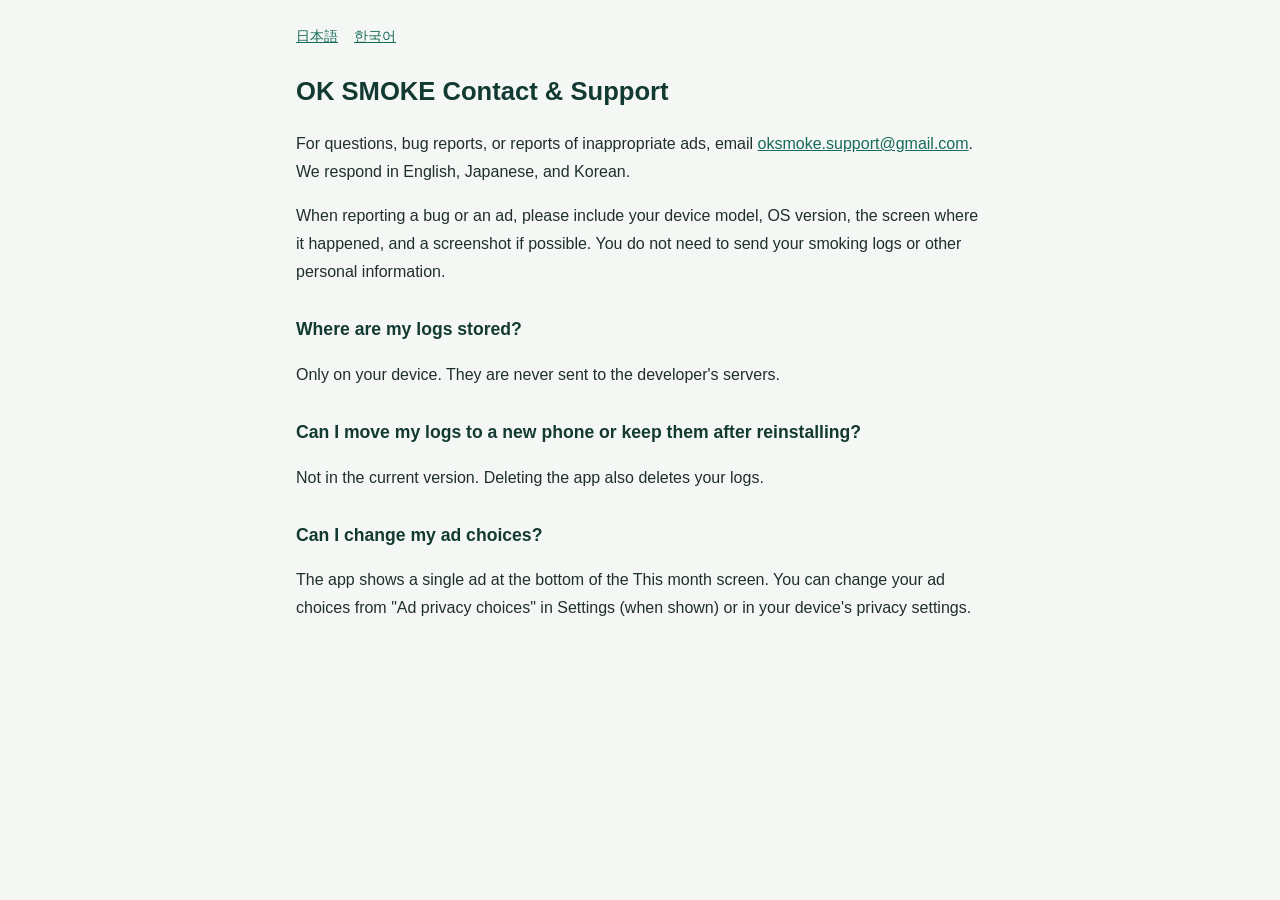
==== ok-smoke/en/support.html @ 362221d2 "feat(ok-smoke): プライバシーポリシー・サポートページとapp-ads.txtを公開 OK SMOKEのストア登録に必要な公開ページを配置する。 正本は no_smoking リポジトリ" ====
<!doctype html>
<html lang="en">
<head>
<meta charset="utf-8">
<meta name="viewport" content="width=device-width, initial-scale=1">
<title>OK SMOKE Contact &amp; Support</title>
<link rel="stylesheet" href="../style.css">
</head>
<body>
<main>
<nav aria-label="Other languages"><a href="../ja/support.html" hreflang="ja">日本語</a> <a href="../ko/support.html" hreflang="ko">한국어</a></nav>
<h1>OK SMOKE Contact &amp; Support</h1>

<p>For questions, bug reports, or reports of inappropriate ads, email <a href="mailto:oksmoke.support@gmail.com">oksmoke.support@gmail.com</a>. We respond in English, Japanese, and Korean.</p><p>When reporting a bug or an ad, please include your device model, OS version, the screen where it happened, and a screenshot if possible. You do not need to send your smoking logs or other personal information.</p><h2>Where are my logs stored?</h2><p>Only on your device. They are never sent to the developer's servers.</p><h2>Can I move my logs to a new phone or keep them after reinstalling?</h2><p>Not in the current version. Deleting the app also deletes your logs.</p><h2>Can I change my ad choices?</h2><p>The app shows a single ad at the bottom of the This month screen. You can change your ad choices from "Ad privacy choices" in Settings (when shown) or in your device's privacy settings.</p>
</main>
</body>
</html>
---- ok-smoke/style.css ----
*{box-sizing:border-box}body{margin:0;font-family:-apple-system,BlinkMacSystemFont,"Hiragino Sans","Apple SD Gothic Neo",sans-serif;line-height:1.75;color:#1f2f2b;background:#f5f7f4}main{max-width:720px;margin:0 auto;padding:24px 16px 48px}h1{color:#123a32;font-size:1.6rem;margin:0 0 4px}h2{color:#123a32;font-size:1.1rem;margin:28px 0 8px}a{color:#176b5b}.meta{color:#687773;font-size:.9rem}nav{font-size:.9rem;margin-bottom:20px}nav a{margin-right:12px}
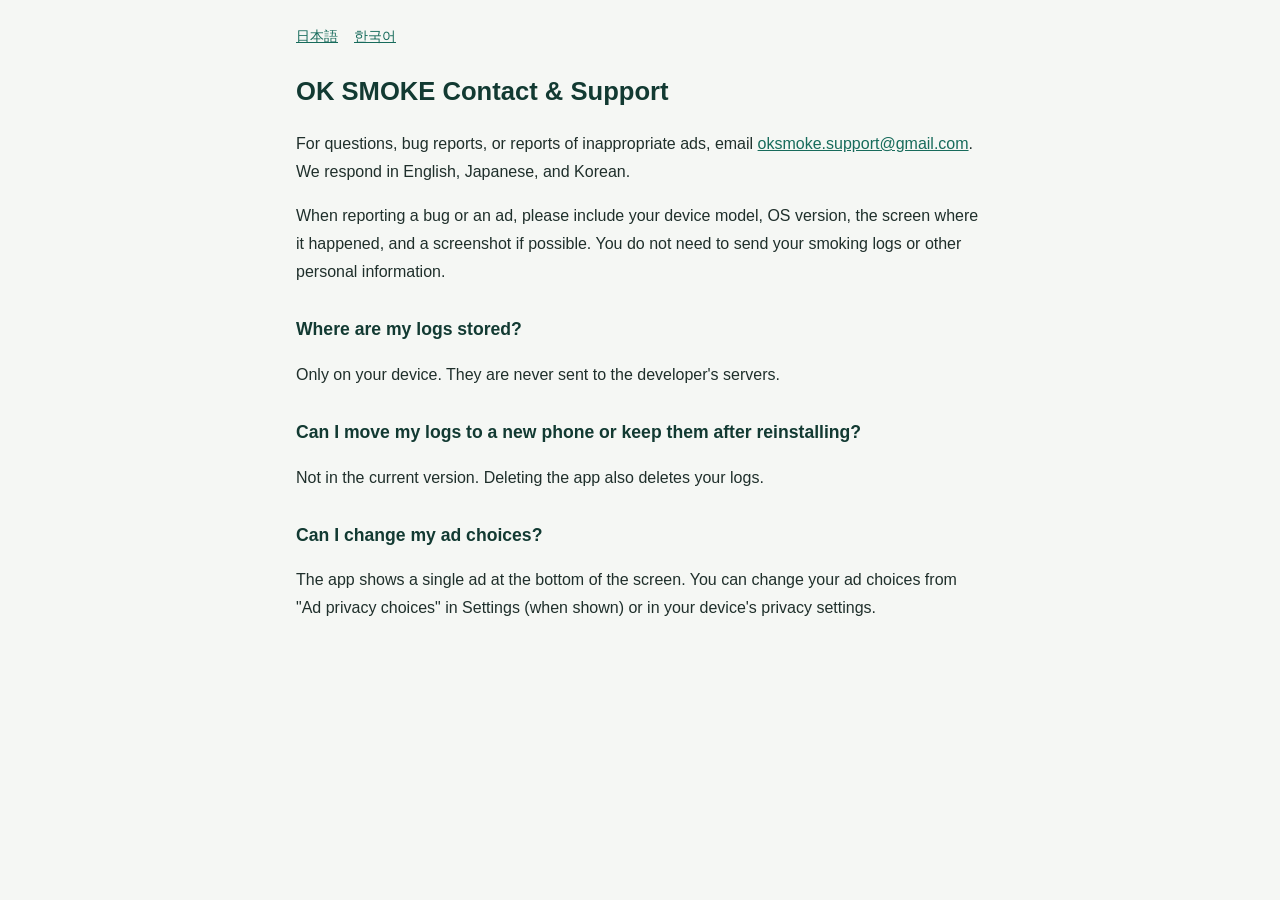
==== commit e270919b: "fix(ok-smoke): 広告の表示位置の記述を主要3画面の下部に合わせる アプリの広告を「今月」画面だけでなく、ホーム・今月・購入の各画面の下部に共通で表示するよう変更したため、 プライバシーポ" ====
--- a/ok-smoke/en/support.html
+++ b/ok-smoke/en/support.html
@@ -11,7 +11,7 @@
 <nav aria-label="Other languages"><a href="../ja/support.html" hreflang="ja">日本語</a> <a href="../ko/support.html" hreflang="ko">한국어</a></nav>
 <h1>OK SMOKE Contact &amp; Support</h1>
 
-<p>For questions, bug reports, or reports of inappropriate ads, email <a href="mailto:oksmoke.support@gmail.com">oksmoke.support@gmail.com</a>. We respond in English, Japanese, and Korean.</p><p>When reporting a bug or an ad, please include your device model, OS version, the screen where it happened, and a screenshot if possible. You do not need to send your smoking logs or other personal information.</p><h2>Where are my logs stored?</h2><p>Only on your device. They are never sent to the developer's servers.</p><h2>Can I move my logs to a new phone or keep them after reinstalling?</h2><p>Not in the current version. Deleting the app also deletes your logs.</p><h2>Can I change my ad choices?</h2><p>The app shows a single ad at the bottom of the This month screen. You can change your ad choices from "Ad privacy choices" in Settings (when shown) or in your device's privacy settings.</p>
+<p>For questions, bug reports, or reports of inappropriate ads, email <a href="mailto:oksmoke.support@gmail.com">oksmoke.support@gmail.com</a>. We respond in English, Japanese, and Korean.</p><p>When reporting a bug or an ad, please include your device model, OS version, the screen where it happened, and a screenshot if possible. You do not need to send your smoking logs or other personal information.</p><h2>Where are my logs stored?</h2><p>Only on your device. They are never sent to the developer's servers.</p><h2>Can I move my logs to a new phone or keep them after reinstalling?</h2><p>Not in the current version. Deleting the app also deletes your logs.</p><h2>Can I change my ad choices?</h2><p>The app shows a single ad at the bottom of the screen. You can change your ad choices from "Ad privacy choices" in Settings (when shown) or in your device's privacy settings.</p>
 </main>
 </body>
 </html>
